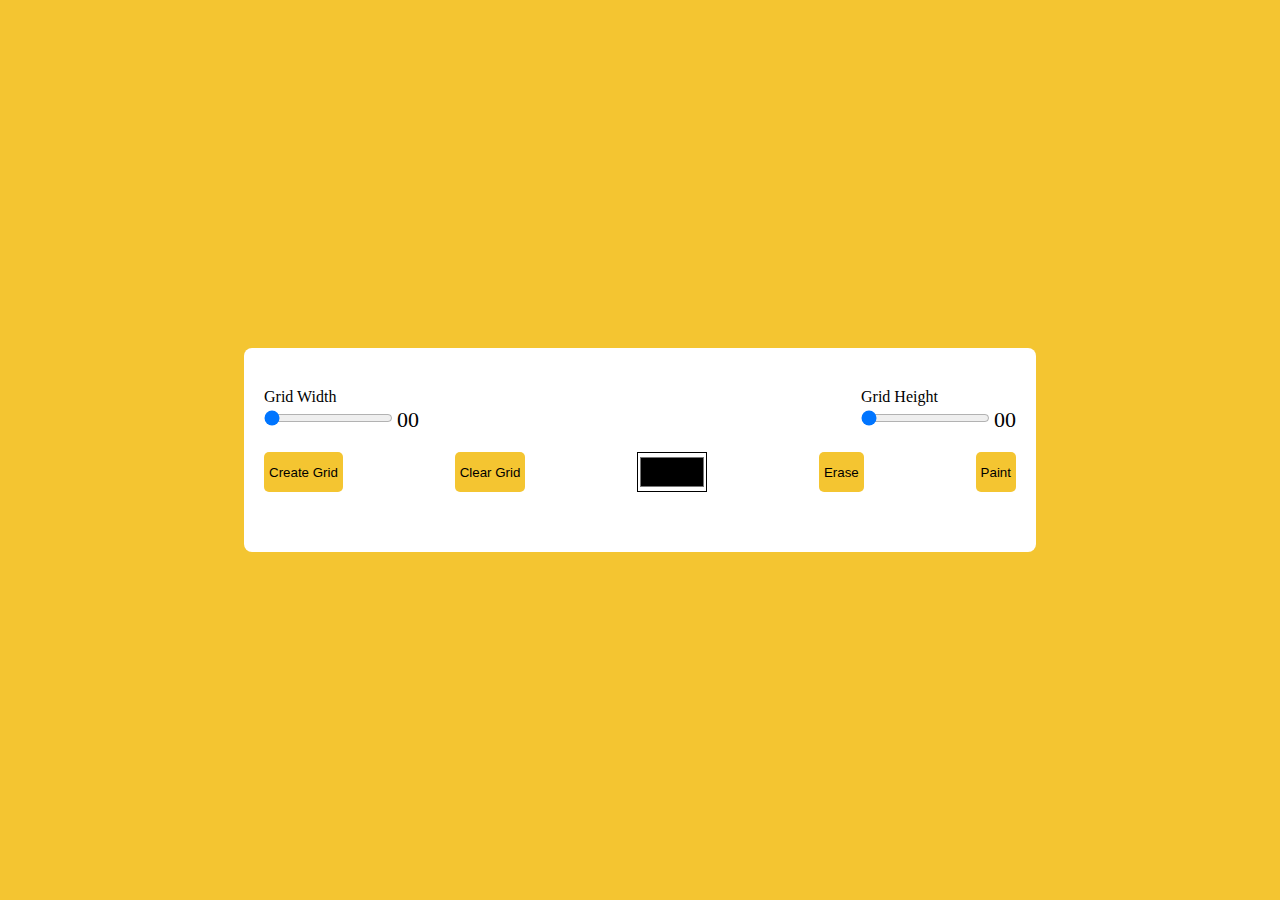
==== index.html @ 63444864 "Add files via upload" ====
</html>
<!DOCTYPE html>
<link rel="shortcut icon" src="pixel.png" type="image/x-icon">
<html lang="en">
  <head>
    <meta name="viewport" content="width=device-width, initial-scale=1.0" />
    <title>Pixel-Art</title>
    <link
      href="https://fonts.googleapis.com/css2?family=Roboto+Mono:wght@500&display=swap"rel="stylesheet"
    />
    <link rel="stylesheet" href="style.css" />
  </head>
  <body>
    <div class="wrapper">
      <div class="options">
        <div class="opt-wrapper">
          <div class="slider">
            <label for="width-range">Grid Width</label>
            <input type="range" id="width-range" min="1" max="35" />
            <span id="width-value">00</span>
          </div>
          <div class="slider">
            <label for="height-range">Grid Height</label>
            <input type="range" id="height-range" min="1" max="35" />
            <span id="height-value">00</span>
          </div>
        </div>
        <div class="opt-wrapper">
          <button id="submit-grid">Create Grid</button>
          <button id="clear-grid">Clear Grid</button>
          <input type="color" id="color-input" />
          <button id="erase-btn">Erase</button>
          <button id="paint-btn">Paint</button>
        </div>
      </div>
      <div class="container"></div>
    </div>
    <script src="script.js"></script>
  </body>
</html>
---- style.css ----
*{
    margin: 0;
    padding: 0;
    box-sizing: border-box;
    font-family: Cochin,;
}
body{
    background-color: #f4c531;
}
.wrapper{
    background-color: #ffffff;
    width: 88vmin;
    position: absolute;
    transform: translate(-50%,-50%);
    top: 50%;
    left: 50%;
    padding: 40px 20px;
    border-radius: 8px;
}
label{
    display: block;
}
span{
    position: relative;
    font-size: 22px;
    bottom: -1px;
}
.opt-wrapper{
    display: flex;
    justify-content: space-between;
    margin-bottom: 20px;
    gap: 10px;
}
button{
    background-color: #f4c531;
    border: none;
    border-radius: 5px;
    padding: 5px;
}
input[type="color"]{
    -webkit-appearance: none;
    -moz-appearance: none;
    appearance: none;
    background-color: transparent;
    width:70px;
    height: 40px;
    cursor: pointer;
}
input[type="color"]::-moz-color-swatch{
    border-radius: 8px;
    border: 4px solid #000000;
}
.gridCol{
    border: 1px solid #ddd;
    height: 1em;
    width: 1em;
}
.gridRow{
    display: flex;
}
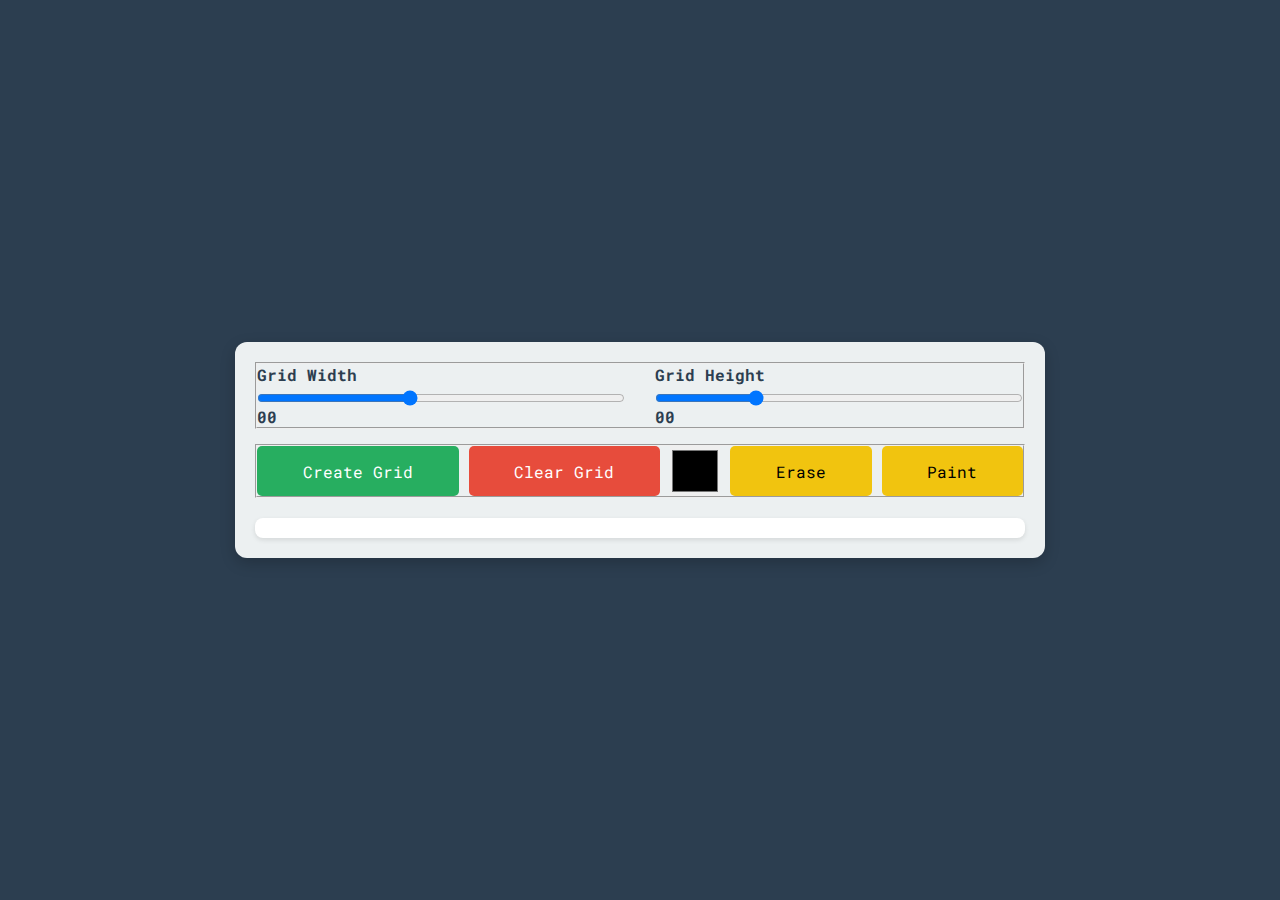
==== commit 67b983ea: "Updated the CSS and made it responsive" ====
--- a/index.html
+++ b/index.html
@@ -1,40 +1,41 @@
-</html>
-<!DOCTYPE html>
-<link rel="shortcut icon" src="pixel.png" type="image/x-icon">
-<html lang="en">
-  <head>
-    <meta name="viewport" content="width=device-width, initial-scale=1.0" />
-    <title>Pixel-Art</title>
-    <link
-      href="https://fonts.googleapis.com/css2?family=Roboto+Mono:wght@500&display=swap"rel="stylesheet"
-    />
-    <link rel="stylesheet" href="style.css" />
-  </head>
-  <body>
-    <div class="wrapper">
-      <div class="options">
-        <div class="opt-wrapper">
-          <div class="slider">
-            <label for="width-range">Grid Width</label>
-            <input type="range" id="width-range" min="1" max="35" />
-            <span id="width-value">00</span>
-          </div>
-          <div class="slider">
-            <label for="height-range">Grid Height</label>
-            <input type="range" id="height-range" min="1" max="35" />
-            <span id="height-value">00</span>
-          </div>
-        </div>
-        <div class="opt-wrapper">
-          <button id="submit-grid">Create Grid</button>
-          <button id="clear-grid">Clear Grid</button>
-          <input type="color" id="color-input" />
-          <button id="erase-btn">Erase</button>
-          <button id="paint-btn">Paint</button>
-        </div>
-      </div>
-      <div class="container"></div>
-    </div>
-    <script src="script.js"></script>
-  </body>
-</html>+<!DOCTYPE html>
+<html lang="en">
+<head>
+    <meta charset="UTF-8">
+    <meta name="viewport" content="width=device-width, initial-scale=1.0">
+    <title>Pixel Art</title>
+    <link rel="icon" href="pixel.png" type="image/x-icon">
+    <link href="https://fonts.googleapis.com/css2?family=Roboto+Mono:wght@500&display=swap" rel="stylesheet">
+    <link rel="stylesheet" href="style.css">
+</head>
+<body>
+    <main class="wrapper">
+        <section class="options">
+            <fieldset class="opt-wrapper">
+                <div class="slider">
+                    <label for="width-range">Grid Width</label>
+                    <input type="range" id="width-range" min="1" max="35" aria-label="Grid Width">
+                    <span id="width-value">00</span>
+                </div>
+                <div class="slider">
+                    <label for="height-range">Grid Height</label>
+                    <input type="range" id="height-range" min="1" max="35" aria-label="Grid Height">
+                    <span id="height-value">00</span>
+                </div>
+            </fieldset>
+
+            <fieldset class="opt-wrapper">
+                <button id="submit-grid" aria-label="Create Grid">Create Grid</button>
+                <button id="clear-grid" aria-label="Clear Grid">Clear Grid</button>
+                <input type="color" id="color-input" aria-label="Color Picker">
+                <button id="erase-btn" aria-label="Erase Mode">Erase</button>
+                <button id="paint-btn" aria-label="Paint Mode">Paint</button>
+            </fieldset>
+        </section>
+
+        <section class="container"></section>
+    </main>
+
+    <script src="script.js"></script>
+</body>
+</html>
--- a/style.css
+++ b/style.css
@@ -1,60 +1,170 @@
-*{
-    margin: 0;
-    padding: 0;
-    box-sizing: border-box;
-    font-family: Cochin,;
-}
-body{
-    background-color: #f4c531;
-}
-.wrapper{
-    background-color: #ffffff;
-    width: 88vmin;
-    position: absolute;
-    transform: translate(-50%,-50%);
-    top: 50%;
-    left: 50%;
-    padding: 40px 20px;
-    border-radius: 8px;
-}
-label{
-    display: block;
-}
-span{
-    position: relative;
-    font-size: 22px;
-    bottom: -1px;
-}
-.opt-wrapper{
-    display: flex;
-    justify-content: space-between;
-    margin-bottom: 20px;
-    gap: 10px;
-}
-button{
-    background-color: #f4c531;
-    border: none;
-    border-radius: 5px;
-    padding: 5px;
-}
-input[type="color"]{
-    -webkit-appearance: none;
-    -moz-appearance: none;
-    appearance: none;
-    background-color: transparent;
-    width:70px;
-    height: 40px;
-    cursor: pointer;
-}
-input[type="color"]::-moz-color-swatch{
-    border-radius: 8px;
-    border: 4px solid #000000;
-}
-.gridCol{
-    border: 1px solid #ddd;
-    height: 1em;
-    width: 1em;
-}
-.gridRow{
-    display: flex;
+/* Reset and Base Styles */
+* {
+    margin: 0;
+    padding: 0;
+    box-sizing: border-box;
+    font-family: 'Roboto Mono', monospace;
+}
+
+body {
+    background-color: #2c3e50;
+    display: flex;
+    justify-content: center;
+    align-items: center;
+    min-height: 100vh; /* Use min-height for responsiveness */
+    padding: 20px; /* Add padding for mobile */
+}
+
+/* Wrapper Styles */
+.wrapper {
+    background-color: #ecf0f1;
+    max-width: 90vmin; /* Use max-width for responsiveness */
+    width: 100%; /* Make it fill available width */
+    position: relative;
+    padding: 20px; /* Adjust padding for smaller screens */
+    border-radius: 12px;
+    box-shadow: 0 5px 15px rgba(0, 0, 0, 0.2);
+    display: flex;
+    flex-direction: column; /* Stack options and grid vertically */
+    gap: 20px; /* Add gap between sections */
+}
+
+/* Options Section */
+.options {
+    display: flex;
+    flex-direction: column; /* Stack options vertically */
+    gap: 15px;
+}
+
+.opt-wrapper {
+    display: flex;
+    justify-content: space-between;
+    flex-wrap: wrap;
+    gap: 10px;
+}
+
+/* Slider Styles */
+.slider {
+    display: flex;
+    flex-direction: column;
+    width: 48%; /* Adjust slider width */
+}
+
+label {
+    font-size: 1rem;
+    font-weight: bold;
+    color: #2c3e50;
+    margin-bottom: 5px;
+}
+
+span {
+    font-size: 1rem;
+    font-weight: bold;
+    color: #2c3e50;
+}
+
+input[type="range"] {
+    width: 100%;
+}
+
+/* Button Styles */
+button {
+    background-color: #e74c3c;
+    color: white;
+    border: none;
+    border-radius: 5px;
+    padding: 10px 15px;
+    font-size: 1rem;
+    cursor: pointer;
+    transition: 0.3s;
+    flex-grow: 1; /* Allow buttons to grow */
+}
+
+button:hover {
+    background-color: #c0392b;
+}
+
+#submit-grid {
+    background-color: #27ae60;
+}
+
+#submit-grid:hover {
+    background-color: #219150;
+}
+
+#erase-btn,
+#paint-btn {
+    background-color: #f1c40f;
+    color: black;
+}
+
+#erase-btn:hover,
+#paint-btn:hover {
+    background-color: #d4ac0d;
+}
+
+/* Color Picker */
+input[type="color"] {
+    width: 50px;
+    height: 50px;
+    border: none;
+    cursor: pointer;
+}
+
+input[type="color"]::-moz-color-swatch {
+    border-radius: 8px;
+    border: 4px solid #000000;
+}
+
+/* Grid Styles */
+.container {
+    display: flex;
+    flex-direction: column;
+    gap: 2px;
+    padding: 10px;
+    background: white;
+    border-radius: 8px;
+    box-shadow: 0 2px 5px rgba(0, 0, 0, 0.1);
+    flex-grow: 1; /* Allow grid to grow and fill space */
+    overflow-x: auto; /* Enable horizontal scrolling for large grids */
+}
+
+.gridRow {
+    display: flex;
+    gap: 2px;
+}
+
+.gridCol {
+    border: 1px solid #bdc3c7;
+    height: 1.5em;
+    width: 1.5em;
+    transition: background-color 0.2s ease-in-out;
+}
+
+/* Responsive Adjustments */
+@media (max-width: 768px) {
+    .opt-wrapper {
+        flex-direction: column; /* Stack options on smaller screens */
+    }
+
+    .slider {
+        width: 100%;
+    }
+
+    input[type="color"] {
+        width: 40px;
+        height: 40px;
+    }
+
+    button {
+        padding: 8px 12px;
+        font-size: 0.9rem;
+    }
+}
+
+@media (max-width: 480px) {
+  .gridCol {
+    height: 1em;
+    width: 1em;
+  }
 }